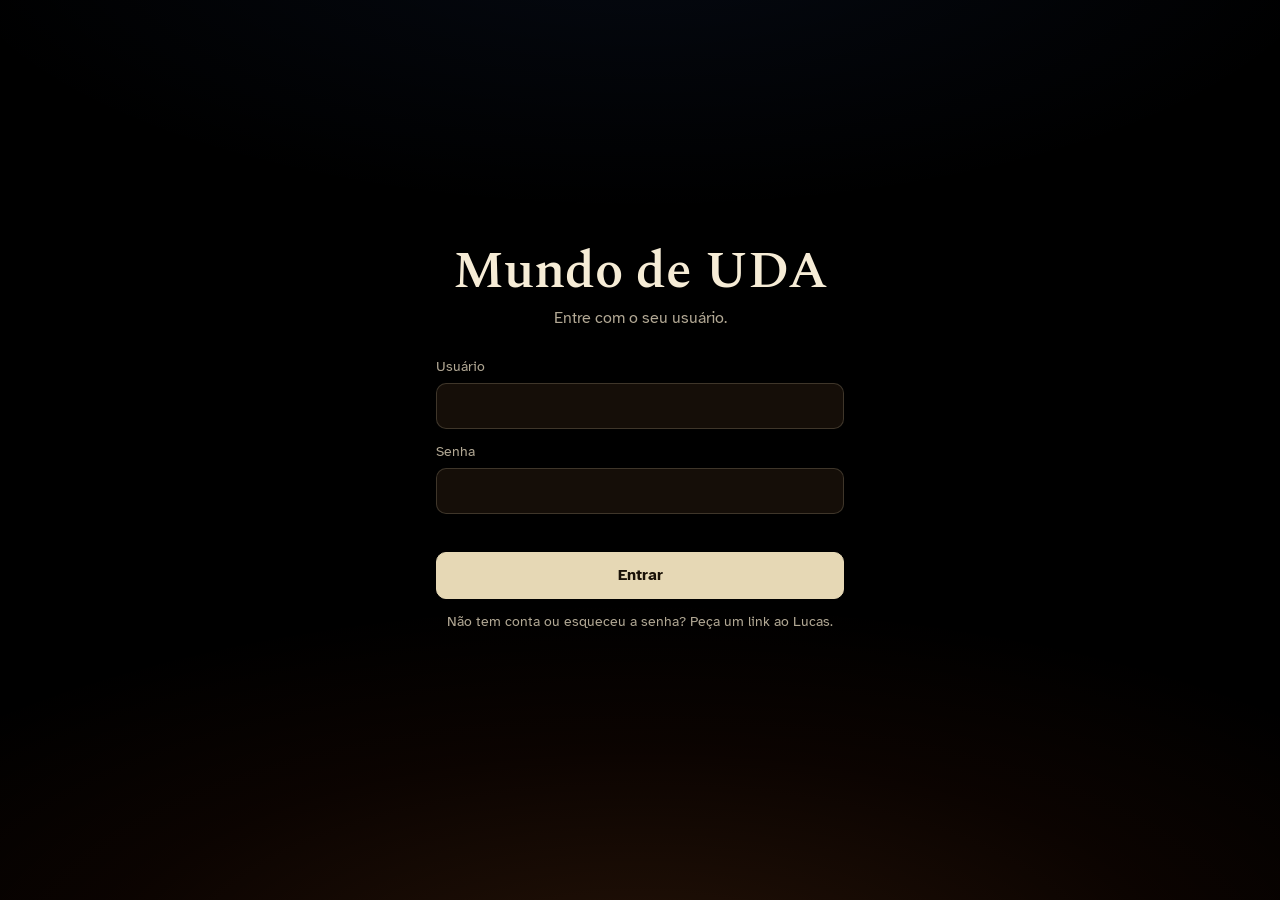
==== site/index.html @ bd9c391f "Páginas da cidade conferem a versão sozinhas (o iPhone mostrava a versão velha) Co-Authored-By: Clau" ====
<!doctype html>
<html lang="pt-BR">
<head>
<meta charset="utf-8">
<meta name="viewport" content="width=device-width,initial-scale=1,viewport-fit=cover">
<meta name="theme-color" content="#0b0b0d">
<meta name="sm-versao" content="20261113f">
<link rel="icon" href="data:,">
<meta name="apple-mobile-web-app-capable" content="yes">
<meta name="apple-mobile-web-app-title" content="Mundo de UDA">
<title>Mundo de UDA</title>
<link rel="preconnect" href="https://fonts.googleapis.com">
<link rel="stylesheet" href="https://fonts.googleapis.com/css2?family=Spectral:wght@600&family=Atkinson+Hyperlegible:wght@400;700&display=swap">
<link rel="stylesheet" href="js/base.css?v=20261113f">
<link rel="stylesheet" href="js/globo.css?v=20261113f">
<style>
/* abas do Início: barra fixa embaixo no celular; menu à esquerda a partir de 900px */
#pag-inicio{padding-bottom:calc(96px + env(safe-area-inset-bottom,0px))}
.aba-tit{font-family:var(--f-disp);font-size:30px;margin:0;color:var(--titulo)}
.abas-app{position:fixed;left:0;right:0;bottom:0;z-index:20;display:grid;grid-template-columns:repeat(4,1fr);background:rgba(8,6,4,.96);border-top:1px solid var(--line);
  padding:6px max(4px,env(safe-area-inset-right,0px)) calc(8px + env(safe-area-inset-bottom,0px)) max(4px,env(safe-area-inset-left,0px));backdrop-filter:blur(8px)}
.abas-marca{display:none}
.abas-app button{all:unset;cursor:pointer;display:grid;justify-items:center;gap:3px;padding:6px 2px;font-size:12px;color:var(--mute);border-radius:10px}
.abas-app svg{width:22px;height:22px;fill:none;stroke:currentColor;stroke-width:1.6;stroke-linecap:round;stroke-linejoin:round}
.abas-app button[aria-current=page]{color:var(--perg)}
.abas-app button:focus-visible{outline:2px solid var(--brasa)}
@media (min-width:900px){
  #pag-inicio{max-width:none;margin:0;padding-left:260px;padding-bottom:40px}
  #pag-inicio>section{max-width:640px;width:100%}
  .abas-app{top:0;right:auto;width:220px;grid-template-columns:none;align-content:start;gap:4px;border-top:0;border-right:1px solid var(--line);padding:24px 14px}
  .abas-marca{display:block;font-family:var(--f-disp);font-size:24px;color:var(--titulo);margin:0 8px 18px}
  .abas-app button{grid-template-columns:22px 1fr;justify-items:start;align-items:center;gap:12px;padding:10px 12px;font-size:15px}
  .abas-app button[aria-current=page]{background:var(--card)}
}
</style>
</head>
<body>
<main class="pag" id="pag-login" hidden style="min-height:100dvh;align-content:center;max-width:440px">
  <div class="centro" style="display:grid;gap:8px">
    <div class="marca">Mundo de UDA</div>
    <p class="mute" id="login-sub">Entre com o seu usuário.</p>
  </div>
  <form class="form" id="f-login" novalidate>
    <label class="campo"><span>Usuário</span><input id="in-email" autocomplete="username" autocapitalize="none" autocorrect="off" spellcheck="false" required></label>
    <label class="campo"><span>Senha</span><input id="in-senha" type="password" autocomplete="current-password" minlength="6" required></label>
    <p class="msg" id="login-msg" role="status"></p>
    <button class="bt" id="bt-login" type="submit">Entrar</button>
    <p class="nota centro">Não tem conta ou esqueceu a senha? Peça um link ao Lucas.</p>
  </form>
</main>

<!-- quem abre um link de convite: cria a conta, troca o e-mail por usuário ou põe senha nova -->
<main class="pag" id="pag-convite" hidden style="min-height:100dvh;align-content:center;max-width:440px">
  <div class="centro" style="display:grid;gap:8px">
    <div class="marca">Mundo de UDA</div>
    <p class="mute" id="cv-sub">Abrindo o convite…</p>
  </div>
  <form class="form" id="f-convite" novalidate hidden>
    <label class="campo" id="cv-c-nome"><span>Seu nome na mesa</span><input id="cv-nome" maxlength="40" autocomplete="nickname"></label>
    <label class="campo" id="cv-c-usuario"><span>Usuário</span><input id="cv-usuario" maxlength="24" autocomplete="username" autocapitalize="none" autocorrect="off" spellcheck="false"><small class="nota">É com ele que você entra. De 3 a 24 letras sem acento, números, ponto, traço ou sublinhado.</small></label>
    <label class="campo"><span>Senha</span><input id="cv-senha" type="password" autocomplete="new-password" minlength="6" maxlength="72"></label>
    <p class="msg" id="cv-msg" role="status"></p>
    <button class="bt" id="bt-convite" type="submit">Criar conta</button>
  </form>
  <a class="lnk centro" href="index.html" id="cv-voltar" hidden>Ir para a entrada</a>
</main>

<main class="pag" id="pag-inicio" hidden>
  <!-- barra de abas (13/11/2026, opção 2 escolhida por ele): embaixo no celular, menu à esquerda no computador -->
  <nav class="abas-app" id="abas-app" aria-label="Seções">
    <div class="abas-marca">Mundo de UDA</div>
    <button type="button" data-aba="mesas"><svg viewBox="0 0 24 24" aria-hidden="true"><rect x="3" y="7" width="18" height="10" rx="2"/><path d="M6 17v3M18 17v3"/></svg>Mesas</button>
    <button type="button" data-aba="personagens"><svg viewBox="0 0 24 24" aria-hidden="true"><circle cx="12" cy="8" r="4"/><path d="M4 21c1-4.5 4.5-6.5 8-6.5s7 2 8 6.5"/></svg>Personagens</button>
    <button type="button" data-aba="mundos"><svg viewBox="0 0 24 24" aria-hidden="true"><circle cx="12" cy="12" r="9"/><path d="M3 12h18M12 3c3 3 3 15 0 18M12 3c-3 3-3 15 0 18"/></svg>Mundos</button>
    <button type="button" data-aba="conta"><svg viewBox="0 0 24 24" aria-hidden="true"><circle cx="12" cy="12" r="3"/><path d="M12 2v3M12 19v3M2 12h3M19 12h3M5 5l2 2M17 17l2 2M5 19l2-2M17 7l2-2"/></svg>Conta</button>
  </nav>

  <section data-painel="mesas">
    <div class="topo"><h1 class="aba-tit">Mesas</h1></div>
    <div class="lista" id="l-mesas"></div>
    <div class="duas" style="margin-top:14px">
      <button class="bt" id="bt-entrar" type="button">Entrar com código</button>
      <button class="bt sec" id="bt-abrir" type="button">Abrir nova</button>
    </div>
    <form class="caixa" id="f-entrar" hidden style="margin-top:12px">
      <label class="campo"><span>Código que o mestre passou</span><input id="in-cod" autocapitalize="characters" autocomplete="off" maxlength="12" style="letter-spacing:.12em"></label>
      <label class="campo"><span>Com qual personagem</span><select id="in-ficha"></select></label>
      <p class="msg" id="entrar-msg" role="status"></p>
      <button class="bt" type="submit">Entrar</button>
    </form>
    <form class="caixa" id="f-abrir" hidden style="margin-top:12px">
      <label class="campo"><span>Nome da campanha</span><input id="in-mesa" maxlength="60" placeholder="Ex.: Masmorra de Pedra-Funda"></label>
      <p class="nota">Você será o mestre. Depois é só passar o código da mesa para os jogadores.</p>
      <p class="msg" id="abrir-msg" role="status"></p>
      <button class="bt" type="submit">Abrir mesa</button>
    </form>
  </section>

  <section data-painel="personagens" hidden>
    <div class="topo"><h1 class="aba-tit">Personagens</h1></div>
    <div class="lista" id="l-fichas"></div>
    <a class="bt" href="criador.html" style="margin-top:14px">Criar personagem</a>
  </section>

  <section data-painel="mundos" hidden>
    <div class="topo"><h1 class="aba-tit">Mundos</h1></div>
    <button class="globo-mini" id="bt-globo" type="button" aria-label="Abrir o mundo em 3D"><canvas id="globo-mini" aria-hidden="true"></canvas><span class="globo-legenda" id="globo-legenda">Toque para explorar o mundo</span></button>
    <div class="lista" id="l-mundos"></div>
    <div class="duas" style="margin-top:14px">
      <a class="bt" href="mundos.html">Criar mundo</a>
      <a class="bt sec" href="cidade-beta.html" id="lk-cidade">Desenhar cidade <small style="font-weight:400;opacity:.75">beta</small></a>
    </div>
  </section>

  <section data-painel="conta" hidden>
    <div class="topo"><h1 class="aba-tit">Conta</h1></div>
    <p class="mute" id="ola"></p>
    <button class="bt sec" id="bt-sair" type="button">Sair</button>
    <p class="nota centro"><button class="lnk" id="bt-atualizar" type="button">Atualizar o app</button><br><span id="versao-txt"></span></p>
  </section>

  <section id="s-chamar" data-painel="conta" hidden>
    <h2>Chamar amigos</h2>
    <p class="nota">Gere um link e mande para um amigo. Ele abre, escolhe um usuário e uma senha, e a conta fica pronta. Cada link vale para uma pessoa, por 7 dias.</p>
    <button class="bt" id="bt-chamar" type="button" style="margin-top:14px">Chamar amigo</button>
    <div id="chamar-res" hidden style="display:grid;gap:8px;margin-top:10px">
      <input id="chamar-link" readonly aria-label="Link do convite">
      <button class="bt sec" id="bt-copiar-link" type="button">Copiar link</button>
    </div>
    <p class="msg" id="chamar-msg" role="status" style="margin-top:8px"></p>
  </section>
</main>

<!-- o mundo em tela cheia (abre pelo globo do Início) -->
<div class="gt" id="globo-tela" hidden role="dialog" aria-modal="true" aria-label="Mundo em 3D">
  <canvas class="gt-gl" role="img" aria-label="Mundo em 3D. Arraste para girar e toque numa terra."></canvas>
  <div class="gt-sobre"></div>
  <header class="gt-barra">
    <b class="gt-nome">Mundo de UDA</b>
    <div class="gt-lado">
      <div class="gt-grupo gt-versoes" role="group" aria-label="Luz do planeta">
        <button type="button" data-v="dia" aria-pressed="false">Dia</button>
        <button type="button" data-v="noite" aria-pressed="false">Noite</button>
        <button type="button" data-v="meio" aria-pressed="true">Anoitecer</button>
      </div>
      <div class="gt-grupo">
        <button type="button" class="gt-nuvens" aria-pressed="true">Nuvens</button>
        <button type="button" class="gt-fechar">Fechar</button>
      </div>
    </div>
  </header>
  <div class="gt-zoom"><button type="button" class="gt-mais" aria-label="Aproximar">+</button><button type="button" class="gt-menos" aria-label="Afastar">−</button></div>
  <p class="gt-vazio" hidden>Ainda não há um mundo desenhado. Crie o seu em <a href="mundos.html">Meus mundos</a>: as terras aparecem aqui.</p>
  <aside class="gt-cartao" data-aberto="nao" aria-live="polite">
    <div><p class="gt-olho">Terra</p><h2 class="gt-titulo">—</h2><p class="gt-coord"></p></div>
    <ul class="gt-compo"></ul>
    <div class="gt-botoes"><button type="button" class="gt-perto">Chegar perto</button><button type="button" class="gt-volta">Ver o mundo</button></div>
  </aside>
  <p class="gt-dica"></p>
  <p class="gt-aviso">Erguendo montanhas…</p>
  <small class="gt-versao" aria-hidden="true"></small>   <!-- mesma marca do ?v= dos arquivos: mostra se o aparelho pegou a versão nova -->
</div>

<script src="js/supabase.js"></script>
<script src="js/comum.js?v=20261113f"></script>
<script src="js/brasa.js?v=20261113f"></script>
<script src="js/three.min.js?v=r128"></script>
<script src="js/globo.js?v=20261113f"></script>   <!-- ?v= muda a cada versão: o Safari não mistura arquivo novo com velho -->
<script>
let EU = null, FICHAS = [], CONVITE = null;
/* sem e-mail: o usuário vira um endereço interno que não existe. Quem ainda entra com e-mail (o Lucas) digita o e-mail mesmo. */
const DOMINIO = "@sala-de-mesa.invalid";   // endereço interno (não aparece para ninguém)
const ADMIN = "bc2f6a40-d4ee-4c61-95d0-384200b4c0f6";   // quem cuida do site: só ele chama amigos pelo Início (o banco confere de novo)
const emailDe = u => { u = String(u || "").trim(); return u.includes("@") ? u : u.toLowerCase() + DOMINIO };
const $ = s => document.querySelector(s);

function traduzErro(e) {
  const m = String(e && e.message || e || "");
  if (/Invalid login credentials/i.test(m)) return "Usuário ou senha errados.";
  if (/convite_invalido/.test(m)) return "Este link não vale mais: já foi usado ou passou do prazo. Peça um novo a quem mandou.";
  if (/usuario_em_uso/.test(m)) return "Esse usuário já existe. Escolha outro.";
  if (/usuario_invalido/.test(m)) return "Use de 3 a 24 caracteres: letras sem acento, números, ponto, traço ou sublinhado.";
  if (/senha_curta/.test(m)) return "A senha precisa ter de 6 a 72 caracteres.";
  if (/falta_nome/.test(m)) return "Escreva o seu nome na mesa.";
  if (/Email not confirmed/i.test(m)) return "Falta confirmar o e-mail: abra a mensagem de confirmação que chegou na sua caixa de entrada.";
  if (/already registered|already exists/i.test(m)) return "Já existe uma conta com esse e-mail. Toque em \"Já tenho conta\" e entre.";
  if (/Password should be at least/i.test(m)) return "A senha precisa ter pelo menos 6 caracteres.";
  if (/rate limit|too many/i.test(m)) return "Muitas tentativas seguidas. Espere alguns minutos e tente de novo.";
  if (/valid email|invalid.*email/i.test(m)) return "Esse e-mail não parece válido.";
  if (/Failed to fetch|NetworkError|network/i.test(m)) return "Sem conexão com a internet.";
  return m || "Algo deu errado. Tente de novo.";
}

function telaLogin() {
  $("#pag-inicio").hidden = true; $("#pag-convite").hidden = true; $("#pag-login").hidden = false; SMBrasa.cena("brasas");
}

$("#f-login").onsubmit = async e => {
  e.preventDefault();
  const msg = $("#login-msg"), bt = $("#bt-login");
  const usuario = $("#in-email").value.trim(), senha = $("#in-senha").value;
  msg.className = "msg erro";
  if (!usuario || !senha) { msg.textContent = "Preencha o usuário e a senha."; return }
  bt.disabled = true; msg.className = "msg"; msg.textContent = "Entrando…";
  try {
    const { error } = await sb.auth.signInWithPassword({ email: emailDe(usuario), password: senha });
    if (error) throw error;
    msg.textContent = "";
    await depoisDoLogin();
  } catch (x) { msg.className = "msg erro"; msg.textContent = traduzErro(x) }
  finally { bt.disabled = false }
};

/* ---------- link de convite ---------- */
async function telaConvite(tok) {
  $("#pag-login").hidden = true; $("#pag-inicio").hidden = true; $("#pag-convite").hidden = false; SMBrasa.cena("brasas");
  const sub = $("#cv-sub");
  const { data, error } = await sb.rpc("ver_convite", { p_token: tok });
  if (error || !data) { sub.textContent = "Este link não vale mais: já foi usado ou passou do prazo. Peça um novo a quem mandou."; $("#cv-voltar").hidden = false; return }
  CONVITE = { tok, ...data };
  $("#cv-c-nome").hidden = data.uso !== "novo"; $("#cv-c-usuario").hidden = data.uso === "senha";
  if (data.uso === "novo") { sub.textContent = (data.quem || "O mestre") + " chamou você " + (data.mesa ? "para a mesa " + data.mesa : "para o Mundo de UDA") + ". Escolha um usuário e uma senha para criar a sua conta."; $("#bt-convite").textContent = "Criar conta" }
  else if (data.uso === "migrar") { sub.textContent = "Olá, " + (data.nome || "") + ". O Mundo de UDA não usa mais e-mail. Escolha um usuário e uma senha: seus personagens continuam com você."; $("#bt-convite").textContent = "Salvar e entrar" }
  else { sub.textContent = "Crie uma senha nova para " + (data.usuario || data.nome || "a sua conta") + "."; $("#bt-convite").textContent = "Salvar a senha e entrar" }
  $("#f-convite").hidden = false;
  setTimeout(() => { const i = data.uso === "novo" ? $("#cv-nome") : data.uso === "migrar" ? $("#cv-usuario") : $("#cv-senha"); i.focus() }, 0);
}
$("#f-convite").onsubmit = async e => {
  e.preventDefault();
  const msg = $("#cv-msg"), bt = $("#bt-convite"), senha = $("#cv-senha").value;
  bt.disabled = true; msg.className = "msg"; msg.textContent = "Salvando…";
  try {
    const { data, error } = await sb.rpc("usar_convite", { p_token: CONVITE.tok, p_usuario: $("#cv-usuario").value, p_senha: senha, p_nome: $("#cv-nome").value });
    if (error) throw error;
    await sb.auth.signOut();
    const r = await sb.auth.signInWithPassword({ email: data.email, password: senha });
    if (r.error) throw r.error;
    location.replace("index.html" + (data.mesa ? "?mesa=" + encodeURIComponent(data.mesa) : ""));
  } catch (x) { msg.className = "msg erro"; msg.textContent = traduzErro(x); bt.disabled = false }
};

/* chamar amigo: link de uso único para criar a conta */
$("#bt-chamar").onclick = async e => {
  const b = e.currentTarget, m = $("#chamar-msg"); b.disabled = true; m.className = "msg"; m.textContent = "";
  const { data, error } = await sb.rpc("criar_convite", {}); b.disabled = false;
  if (error) { m.className = "msg erro"; m.textContent = "Não consegui gerar o link. Confira a internet e tente de novo."; return }
  $("#chamar-link").value = new URL("index.html?convite=" + data, location.href).href; $("#chamar-res").hidden = false; b.textContent = "Chamar outro amigo";
  m.textContent = "Mande este link para um amigo. Ele vale para uma pessoa só. Para chamar mais gente, gere um link para cada um.";
  $("#chamar-link").select();
};
$("#bt-copiar-link").onclick = async e => {
  const b = e.currentTarget;
  try { await navigator.clipboard.writeText($("#chamar-link").value); b.textContent = "Copiado" } catch (x) { b.textContent = "Selecione o link e copie" }
  setTimeout(() => b.textContent = "Copiar link", 2500);
};
$("#bt-sair").onclick = async () => { await sb.auth.signOut(); EU = null; telaLogin() };

async function depoisDoLogin() {
  const volta = smParam("volta");
  if (volta && /^[a-z]+\.html(\?[\w=&.%-]*)?$/.test(volta)) { location.replace(volta); return }
  await telaInicio();
}

async function telaInicio() {
  const s = await smSessao(); if (!s) { telaLogin(); return }
  EU = s.user;
  $("#pag-login").hidden = true; $("#pag-convite").hidden = true; $("#pag-inicio").hidden = false; SMBrasa.cena("brasas");
  abrirAba(abaInicial());
  const [jog, mesas, fichas, mundos] = await Promise.all([
    sb.from("jogadores").select("nome").eq("id", EU.id).maybeSingle(),
    sb.from("mesas").select("id,nome,mestre_id,mundo_id").order("criado_em", { ascending: false }),
    sb.from("fichas").select("id,nome,mesa_id,pid:dados->>id,pagina:dados->>pagina").eq("dono_id", EU.id).order("criado_em", { ascending: false }),
    sb.from("mesa_conteudo").select("id,nome").eq("tipo", "mundo").eq("dono_id", EU.id).order("criado_em", { ascending: false })
  ]);
  const lw = $("#l-mundos"); lw.textContent = "";
  if (mundos.error) lw.append(smEl("p", { class: "msg erro" }, traduzErro(mundos.error)));
  else if (!mundos.data.length) lw.append(smEl("p", { class: "vazio" }, "Você ainda não criou nenhum mundo. Mundo é o mapa da campanha: o mestre desenha e liga às mesas dele."));
  else mundos.data.forEach(w => {
    const usa = (mesas.data || []).filter(m => m.mundo_id === w.id).map(m => m.nome);
    lw.append(smEl("a", { class: "item", href: "mundos.html?w=" + w.id }, smEl("b", {}, w.nome || "Sem nome"), smEl("small", {}, usa.length ? "Usado em: " + usa.join(", ") : "Ainda não está em nenhuma mesa"), smEl("span", { class: "seta", "aria-hidden": "true" }, "›")));
  });
  $("#ola").textContent = "Olá, " + ((jog.data && jog.data.nome) || EU.email) + ".";
  FICHAS = fichas.data || [];
  const nomeMesa = {}; (mesas.data || []).forEach(m => nomeMesa[m.id] = m.nome);

  const lm = $("#l-mesas"); lm.textContent = "";
  if (mesas.error) lm.append(smEl("p", { class: "msg erro" }, traduzErro(mesas.error)));
  else if (!mesas.data.length) lm.append(smEl("p", { class: "vazio" }, "Você ainda não está em nenhuma mesa. Entre com o código que o mestre passou, ou abra a sua."));
  else mesas.data.forEach(m => {
    const minhas = FICHAS.filter(f => f.mesa_id === m.id).map(f => f.nome);
    const papel = m.mestre_id === EU.id ? "Você é o mestre" : "Jogando com " + (minhas.join(", ") || "seu personagem");
    lm.append(smEl("a", { class: "item", href: "mesa.html?m=" + m.id }, smEl("b", {}, m.nome), smEl("small", {}, papel), smEl("span", { class: "seta", "aria-hidden": "true" }, "›")));
  });

  const lf = $("#l-fichas"); lf.textContent = "";
  if (!FICHAS.length) lf.append(smEl("p", { class: "vazio" }, "Nenhum personagem ainda. Crie o primeiro no criador."));
  else FICHAS.forEach(f => lf.append(smEl("a", { class: "item", href: f.pagina ? f.pagina + "?f=" + f.id : "criador.html?f=" + encodeURIComponent(f.pid || "") },
    smEl("b", {}, f.nome || "Sem nome"), smEl("small", {}, f.mesa_id ? "Na mesa " + (nomeMesa[f.mesa_id] || "") : "Sem mesa"), smEl("span", { class: "seta", "aria-hidden": "true" }, "›"))));

  montarGlobo(mesas.data || []);

  const sel = $("#in-ficha"); sel.textContent = "";
  FICHAS.forEach(f => sel.append(smEl("option", { value: f.id }, (f.nome || "Sem nome") + (f.mesa_id ? " (já está em " + (nomeMesa[f.mesa_id] || "outra mesa") + ")" : ""))));
  /* chegou pelo convite com o código da mesa: já abre "Entrar numa mesa" preenchido */
  const cod = smParam("mesa");
  if (cod) {
    abrirAba("mesas"); $("#f-entrar").hidden = false; $("#in-cod").value = cod;
    const m = $("#entrar-msg"); m.className = "msg"; m.textContent = FICHAS.length ? "Escolha o personagem e toque em Entrar." : "Sua conta está pronta. Para entrar na mesa, crie primeiro um personagem em Criar ou editar personagens e volte aqui: o código da mesa é " + cod + ".";
  }
}

/* abas do Início: ?aba=mundos abre direto (as outras páginas usam para voltar ao lugar certo); a última aba fica lembrada */
const ABAS = ["mesas", "personagens", "mundos", "conta"];
function abaInicial() { const p = smParam("aba"); if (ABAS.includes(p)) return p; try { const s = sessionStorage.getItem("sm-aba"); if (ABAS.includes(s)) return s } catch (e) { } return "mesas" }
function abrirAba(n) {
  document.querySelectorAll("[data-painel]").forEach(s => s.hidden = s.dataset.painel !== n || (s.id === "s-chamar" && (!EU || EU.id !== ADMIN)));
  document.querySelectorAll("#abas-app [data-aba]").forEach(b => b.setAttribute("aria-current", b.dataset.aba === n ? "page" : "false"));
  try { sessionStorage.setItem("sm-aba", n) } catch (e) { }
  if (n === "mundos") requestAnimationFrame(() => dispatchEvent(new Event("resize")));   // o globo foi medido com a aba escondida: medir de novo
  scrollTo(0, 0);
}
document.querySelectorAll("#abas-app [data-aba]").forEach(b => b.onclick = () => abrirAba(b.dataset.aba));

$("#bt-atualizar").onclick = smAtualizarApp;
$("#lk-cidade").href = "cidade-beta.html?v=" + SM_VERSAO;   // a página da cidade abre sempre na versão do Início (o iPhone guardava a velha)
{ const v = SM_VERSAO.replace(/^\d{4}(\d\d)(\d\d)(\w*)$/, "versão $2/$1 $3"); $("#versao-txt").textContent = v; $("#globo-tela .gt-versao").textContent = v }

/* o mundo do Início: o pequeno gira no topo; o toque abre a tela cheia (o botão Voltar do celular fecha) */
let GLOBO = null, GLOBO_INFO = null, GLOBO_ABERTO = null, GLOBO_VOLTA = null;
async function montarGlobo(mesas) {
  if (GLOBO) return;
  if (!window.THREE || typeof SMGlobo === "undefined") { $("#bt-globo").hidden = true; return }   // sem 3D neste aparelho: o resto do Início segue igual
  GLOBO_INFO = await SMGlobo.carregarDoInicio(EU, mesas);
  $("#globo-legenda").textContent = "Mundo de UDA · toque para explorar";
  try { GLOBO = SMGlobo.mini($("#globo-mini"), GLOBO_INFO) } catch (e) { console.error(e); $("#bt-globo").hidden = true }
  /* quem volta da cidade (cidade.html) cai de novo no mundo aberto, em cima do lugar de onde saiu */
  try { const v = sessionStorage.getItem("sm-volta-cidade"); if (v) { sessionStorage.removeItem("sm-volta-cidade"); if (GLOBO) { GLOBO_VOLTA = v; $("#bt-globo").onclick() } } } catch (e) { console.error(e) }
}
function fecharGlobo() {
  if (!GLOBO_ABERTO) return;
  const g = GLOBO_ABERTO; GLOBO_ABERTO = null;
  $("#globo-tela").hidden = true; document.documentElement.style.overflow = "";   // primeiro esconde: aconteça o que for depois, o Início volta
  try { (g.parar || g.fechar || (() => { })).call(g) } catch (e) { console.error(e) }
  try { if (GLOBO) GLOBO.seguir() } catch (e) { console.error(e) }
  if (!matchMedia("(pointer: coarse)").matches) $("#bt-globo").focus();
}
function pedirFecharGlobo() { if (!GLOBO_ABERTO) return; const tirar = history.state && history.state.globo; fecharGlobo(); if (tirar) history.back() }   // os dois ouvintes do Fechar chamam isto: só o primeiro volta no histórico (antes voltava 2x e saía do site)
$("#globo-tela .gt-fechar").addEventListener("click", pedirFecharGlobo);   // o Início também ouve o Fechar (não depende só do globo)
$("#bt-globo").onclick = () => {
  if (!GLOBO || GLOBO_ABERTO) return;
  GLOBO.pausar(); $("#globo-tela").hidden = false; document.documentElement.style.overflow = "hidden";
  history.pushState({ globo: 1 }, "", "#mundo");
  /* Fechar esconde na hora; depois tira o "#mundo" do histórico (o popstate que vem não faz mais nada) */
  GLOBO_ABERTO = SMGlobo.abrir($("#globo-tela"), GLOBO.P, "Mundo de UDA", pedirFecharGlobo, GLOBO_VOLTA); GLOBO_VOLTA = null;
  setTimeout(() => $("#globo-tela .gt-fechar").focus(), 0);
};
addEventListener("popstate", fecharGlobo);   // o Voltar do celular fecha o mundo
if (location.hash === "#mundo") history.replaceState(null, "", location.pathname + location.search);

$("#bt-entrar").onclick = () => { $("#f-abrir").hidden = true; $("#f-entrar").hidden = !$("#f-entrar").hidden;
  $("#entrar-msg").className = "msg"; $("#entrar-msg").textContent = FICHAS.length ? "" : "Antes de entrar, crie um personagem em \"Criar ou editar personagens\".";
  if (!$("#f-entrar").hidden) $("#in-cod").focus() };
$("#bt-abrir").onclick = () => { $("#f-entrar").hidden = true; $("#f-abrir").hidden = !$("#f-abrir").hidden; if (!$("#f-abrir").hidden) $("#in-mesa").focus() };

$("#f-entrar").onsubmit = async e => {
  e.preventDefault();
  const msg = $("#entrar-msg"); msg.className = "msg erro";
  const cod = $("#in-cod").value.trim(), ficha = $("#in-ficha").value;
  if (!FICHAS.length) { msg.textContent = "Crie um personagem primeiro."; return }
  if (!cod) { msg.textContent = "Escreva o código da mesa."; return }
  const { data, error } = await sb.rpc("entrar_na_mesa", { p_codigo: cod, p_ficha: ficha });
  if (error) { msg.textContent = /não encontrado/.test(error.message) ? "Não achei mesa com esse código. Confira com o mestre." : traduzErro(error); return }
  location.href = "mesa.html?m=" + data;
};

$("#f-abrir").onsubmit = async e => {
  e.preventDefault();
  const msg = $("#abrir-msg"); msg.className = "msg erro";
  const nome = $("#in-mesa").value.trim();
  if (!nome) { msg.textContent = "Dê um nome para a mesa."; return }
  const { data, error } = await sb.from("mesas").insert({ nome }).select("id").single();
  if (error) { msg.textContent = traduzErro(error); return }
  location.href = "mesa.html?m=" + data.id;
};

(async () => { const tok = smParam("convite"); if (tok) return telaConvite(tok); const s = await smSessao(); if (s) await depoisDoLogin(); else telaLogin() })();
</script>
</body>
</html>
---- site/js/base.css ----
/* Sala de Mesa: visual Brasa viva (aprovado em 04/11/2026). Preto puro, pergaminho e brasa. Um só visual, não muda com o tema do aparelho.
   Desde 06/11/2026: Entrar e Mesa com um sombreado parado (js/brasa.js, sem fagulhas); Início com o mundo em 3D no topo (js/globo.js). */
:root{
  --bg:#000; --ink:#f1ebe0; --mute:#b2a894; --line:rgba(230,216,181,.14); --card:#140d07; --campo:#150e08; --borda:rgba(230,216,181,.2);
  --erro:#ff9a6a; --ok:#b9d3a6; --perg:#e6d8b5; --brasa:#ffb070; --titulo:#f6ecd6;
  --f-disp:"Spectral",Georgia,serif; --f-ui:"Atkinson Hyperlegible",system-ui,-apple-system,sans-serif;
  color-scheme:dark;
}
*{box-sizing:border-box}
html,body{margin:0;background:var(--bg);color:var(--ink)}
body{font:16px/1.5 var(--f-ui);-webkit-text-size-adjust:100%}
[hidden]{display:none!important}
/* fundo animado (js/brasa.js): atrás de tudo, sem pegar toque */
.sm-fundo,.sm-veu{position:fixed;inset:0;width:100%;height:100%;pointer-events:none;z-index:0}
.pag{position:relative;z-index:1;max-width:560px;margin:0 auto;padding:max(18px,env(safe-area-inset-top,0px)) max(16px,env(safe-area-inset-right,0px)) max(40px,env(safe-area-inset-bottom,0px)) max(16px,env(safe-area-inset-left,0px));display:grid;gap:26px}
h1{font:600 44px/1.05 var(--f-disp);margin:0;text-wrap:balance;color:var(--titulo)}
h2{font:600 22px/1.2 var(--f-disp);margin:0 0 10px;text-wrap:balance;color:var(--perg)}
@media (max-width:480px){h1{font-size:38px}}
p{margin:0}
a{color:inherit}
.mute{color:var(--mute)}
.nota{color:var(--mute);font-size:14px}
.topo{display:flex;justify-content:space-between;align-items:baseline;gap:12px}
.lnk{background:none;border:0;color:var(--mute);font:inherit;font-size:15px;padding:6px 0;cursor:pointer;text-decoration:none}
.bt{display:block;width:100%;border-radius:10px;padding:13px 0;text-align:center;font:700 16px/1.2 var(--f-ui);background:var(--perg);color:#1a1208;border:1px solid var(--perg);cursor:pointer;text-decoration:none}
.bt.sec{background:transparent;color:var(--ink);border-color:var(--borda)}
.bt:disabled{opacity:.45;cursor:default}
.bt.conf,.mini-bt.conf{background:#5a2a22;border-color:#5a2a22;color:var(--ink)}
.duas{display:grid;grid-template-columns:1fr 1fr;gap:10px}
.campo{display:grid;gap:6px}
.campo span{font-size:14px;color:var(--mute)}
input,select{width:100%;font:16px var(--f-ui);color:var(--ink);background:var(--campo);border:1px solid var(--borda);border-radius:10px;padding:12px 13px}
input:focus-visible,select:focus-visible,button:focus-visible,a:focus-visible{outline:2px solid var(--perg);outline-offset:2px}
.form{display:grid;gap:12px}
.caixa{background:rgba(30,16,6,.55);border:1px solid rgba(255,160,90,.28);border-radius:12px;padding:16px;display:grid;gap:12px}
.msg{font-size:14px;min-height:1em}
.msg.erro{color:var(--erro)}.msg.ok{color:var(--ok)}
.lista{display:grid}
.item{display:grid;grid-template-columns:1fr auto;gap:2px 12px;align-items:center;padding:14px 2px;border-bottom:1px solid var(--line);background:none;border-left:0;border-right:0;border-top:0;color:inherit;font:inherit;text-align:left;width:100%;cursor:pointer;text-decoration:none}
.item b{font-weight:700}
.item small{grid-column:1;color:var(--mute);font-size:14px}
.item .seta{grid-row:1/3;grid-column:2;color:var(--mute);font-size:20px}
.vazio{color:var(--mute);padding:6px 0 2px}
.tag{font-size:12px;font-weight:700;border:1px solid var(--borda);border-radius:10px;padding:2px 8px;color:var(--mute)}
.mini-bt{background:transparent;color:var(--ink);border:1px solid var(--borda);border-radius:9px;padding:6px 10px;font:700 13px var(--f-ui);cursor:pointer;text-decoration:none;white-space:nowrap}
.marca{font:600 52px/1 var(--f-disp);color:var(--titulo)}
.codigo{font:600 38px/1 var(--f-disp);letter-spacing:.14em;color:var(--brasa)}
@media (max-width:480px){.marca{font-size:44px}}
/* cena "centro" (Entrar e Mesa): coluna no meio da tela */
.centro{text-align:center}
@media (prefers-reduced-motion:reduce){*{transition:none!important;animation:none!important}}
---- site/js/globo.css ----
/* Mundo de UDA: o globo do Início (js/globo.js). O pequeno fica no topo da página e rola junto com ela; o toque abre a tela cheia.
   Desde 11/11/2026 os controles usam as cores do site (preto e pergaminho), não mais azul. */
.globo-mini{position:relative;display:block;width:100%;height:clamp(240px,64vw,330px);margin:-6px 0 -10px;padding:0;border:0;background:none;cursor:pointer;border-radius:18px;-webkit-tap-highlight-color:transparent}
.globo-mini canvas{position:absolute;inset:0;width:100%;height:100%;display:block;pointer-events:none}
.globo-mini .globo-legenda{position:absolute;left:50%;bottom:6px;transform:translateX(-50%);white-space:nowrap;font-size:13px;color:var(--mute);background:rgba(0,0,0,.6);border:1px solid var(--borda);border-radius:10px;padding:6px 13px}
.globo-mini:hover .globo-legenda,.globo-mini:focus-visible .globo-legenda{color:var(--ink)}
.globo-mini:focus-visible{outline:2px solid var(--perg);outline-offset:2px}

.gt{position:fixed;inset:0;z-index:50;background:#000;color:var(--ink);overflow:hidden}
.gt-gl{position:absolute;inset:0;width:100%;height:100%;display:block;touch-action:none;cursor:grab}
.gt-gl.arrasta{cursor:grabbing}
.gt-gl.mao{cursor:pointer}
.gt-sobre{position:absolute;inset:0;pointer-events:none;overflow:hidden}
.gt-barra{position:absolute;z-index:4;top:calc(12px + env(safe-area-inset-top,0px));left:max(14px,env(safe-area-inset-left,0px));right:max(14px,env(safe-area-inset-right,0px));display:flex;flex-wrap:wrap;align-items:center;justify-content:space-between;gap:8px 10px}
.gt-nome{font:600 19px/1.1 var(--f-disp);color:var(--perg);text-shadow:0 0 6px #000}
.gt-lado{display:flex;flex-wrap:wrap;gap:8px;justify-content:flex-end;margin-left:auto}
.gt-grupo{display:flex;border-radius:10px;overflow:hidden;background:rgba(6,6,8,.66);border:1px solid var(--borda);-webkit-backdrop-filter:blur(10px);backdrop-filter:blur(10px)}
.gt-grupo button{border:0;background:transparent;color:var(--mute);font:700 13.5px/1 var(--f-ui);padding:11px 12px;cursor:pointer;white-space:nowrap}
.gt-grupo button[aria-pressed="true"]{background:var(--perg);color:#1a1208}
.gt-grupo .gt-fechar{color:var(--ink)}
.gt-grupo button:focus-visible{outline:2px solid var(--perg);outline-offset:-2px}
.gt-zoom{position:absolute;z-index:3;right:max(14px,env(safe-area-inset-right,0px));top:50%;transform:translateY(-50%);display:grid;gap:8px}
.gt-zoom button{width:42px;height:42px;border-radius:10px;border:1px solid var(--borda);background:rgba(6,6,8,.66);color:var(--ink);font:700 20px/1 var(--f-ui);cursor:pointer;-webkit-backdrop-filter:blur(10px);backdrop-filter:blur(10px)}
.gt-zoom button:focus-visible{outline:2px solid var(--perg);outline-offset:2px}
@media (pointer:coarse){.gt-zoom{display:none}}
.gt-rot{position:absolute;left:0;top:0;pointer-events:auto;display:flex;align-items:center;gap:6px;background:none;border:0;padding:6px 8px;margin:0;cursor:pointer;white-space:nowrap;will-change:transform,opacity;opacity:0}
.gt-rot i{width:5px;height:5px;border-radius:50%;flex:none;background:var(--perg);box-shadow:0 0 0 2px rgba(0,0,0,.45)}
.gt-rot span{font:700 11px/1.2 var(--f-ui);letter-spacing:.15em;text-transform:uppercase;color:var(--perg);text-shadow:0 0 5px #000,0 0 2px #000,0 1px 8px #000}
.gt-lugar i{width:4px;height:4px}
.gt-lugar span{font-weight:400;font-size:12px;text-transform:none;letter-spacing:0;color:var(--ink)}
.gt-cidade i{width:7px;height:7px}
.gt-cidade span{font-weight:700;color:var(--perg)}
.gt-rot.sel span{color:#fff}
.gt-rot:focus-visible{outline:2px solid var(--perg);outline-offset:1px;border-radius:6px}
.gt-cartao{position:absolute;z-index:3;left:max(14px,env(safe-area-inset-left,0px));bottom:calc(14px + env(safe-area-inset-bottom,0px));width:min(320px,calc(100% - 28px));box-sizing:border-box;padding:16px;border-radius:14px;background:rgba(6,6,8,.72);border:1px solid var(--borda);-webkit-backdrop-filter:blur(12px);backdrop-filter:blur(12px);display:grid;gap:12px;transition:opacity .3s ease,transform .4s cubic-bezier(.2,.8,.2,1)}
.gt-cartao[data-aberto="nao"]{opacity:0;transform:translateY(10px);pointer-events:none}
.gt-cartao p{margin:0}
.gt-olho{font:700 11px/1.2 var(--f-ui);letter-spacing:.15em;text-transform:uppercase;color:var(--mute)}
.gt-titulo{margin:4px 0 0;font:600 24px/1.1 var(--f-disp);color:var(--perg)}
.gt-coord{margin-top:4px!important;font-size:13px;color:var(--mute);font-variant-numeric:tabular-nums}
.gt-compo{display:grid;gap:6px;margin:0;padding:0;list-style:none}
.gt-compo li{display:grid;grid-template-columns:76px 1fr 38px;align-items:center;gap:10px;font-size:13.5px}
.gt-barra-t{height:5px;border-radius:3px;background:var(--line);overflow:hidden}
.gt-barra-t i{display:block;height:100%;border-radius:3px}
.gt-pc{font-size:12.5px;color:var(--mute);text-align:right;font-variant-numeric:tabular-nums}
.gt-botoes{display:grid;grid-template-columns:1fr 1fr;gap:8px}
.gt-botoes button{border-radius:10px;padding:11px 8px;font:700 14px/1 var(--f-ui);background:transparent;color:var(--ink);border:1px solid var(--borda);cursor:pointer}
.gt-botoes .gt-perto{background:var(--perg);color:#1a1208;border-color:var(--perg)}
.gt-botoes button:focus-visible{outline:2px solid var(--perg);outline-offset:2px}
.gt-dica{position:absolute;left:50%;bottom:calc(18px + env(safe-area-inset-bottom,0px));transform:translateX(-50%);max-width:calc(100% - 28px);box-sizing:border-box;margin:0;text-align:center;font-size:12.5px;color:var(--mute);background:rgba(6,6,8,.66);border:1px solid var(--line);border-radius:12px;padding:7px 14px;pointer-events:none;transition:opacity .6s ease}
.gt-dica.some{opacity:0}
.gt-aviso{position:absolute;inset:0;display:grid;place-items:center;text-align:center;margin:0;padding:24px;color:var(--mute);font-size:14px;pointer-events:none;transition:opacity .5s}
.gt-aviso.some{opacity:0}
.gt-vazio{position:absolute;z-index:3;left:50%;bottom:calc(84px + env(safe-area-inset-bottom,0px));transform:translateX(-50%);width:min(360px,calc(100% - 28px));box-sizing:border-box;margin:0;padding:12px 16px;border-radius:12px;background:rgba(6,6,8,.72);border:1px solid var(--borda);font-size:14px;color:var(--ink);text-align:center}
.gt-vazio a{color:var(--perg)}
@media (prefers-reduced-motion:reduce){.gt-cartao,.gt-dica,.gt-aviso{transition:none}}
.gt-versao{position:absolute;right:max(10px,env(safe-area-inset-right,0px));bottom:calc(4px + env(safe-area-inset-bottom,0px));font-size:10px;color:rgba(178,168,148,.45);pointer-events:none}
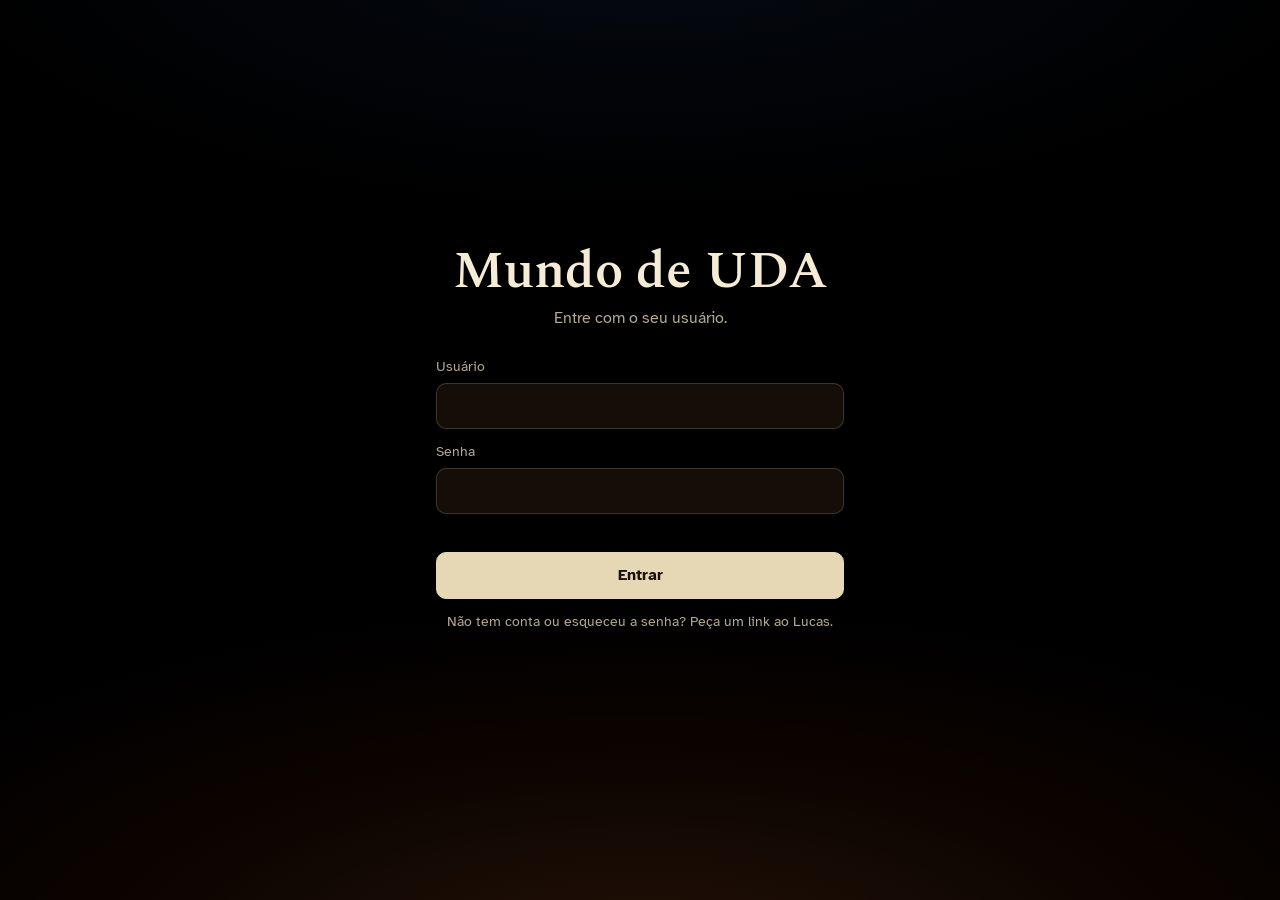
==== commit 54e2de0a: "Cidade beta: pincel Chão (grama, terra, pedra) por cima da água; muralha é construída sobre lago Co-" ====
--- a/site/index.html
+++ b/site/index.html
@@ -4,15 +4,15 @@
 <meta charset="utf-8">
 <meta name="viewport" content="width=device-width,initial-scale=1,viewport-fit=cover">
 <meta name="theme-color" content="#0b0b0d">
-<meta name="sm-versao" content="20261113f">
+<meta name="sm-versao" content="20261113i">
 <link rel="icon" href="data:,">
 <meta name="apple-mobile-web-app-capable" content="yes">
 <meta name="apple-mobile-web-app-title" content="Mundo de UDA">
 <title>Mundo de UDA</title>
 <link rel="preconnect" href="https://fonts.googleapis.com">
 <link rel="stylesheet" href="https://fonts.googleapis.com/css2?family=Spectral:wght@600&family=Atkinson+Hyperlegible:wght@400;700&display=swap">
-<link rel="stylesheet" href="js/base.css?v=20261113f">
-<link rel="stylesheet" href="js/globo.css?v=20261113f">
+<link rel="stylesheet" href="js/base.css?v=20261113i">
+<link rel="stylesheet" href="js/globo.css?v=20261113i">
 <style>
 /* abas do Início: barra fixa embaixo no celular; menu à esquerda a partir de 900px */
 #pag-inicio{padding-bottom:calc(96px + env(safe-area-inset-bottom,0px))}
@@ -162,10 +162,10 @@
 </div>
 
 <script src="js/supabase.js"></script>
-<script src="js/comum.js?v=20261113f"></script>
-<script src="js/brasa.js?v=20261113f"></script>
+<script src="js/comum.js?v=20261113i"></script>
+<script src="js/brasa.js?v=20261113i"></script>
 <script src="js/three.min.js?v=r128"></script>
-<script src="js/globo.js?v=20261113f"></script>   <!-- ?v= muda a cada versão: o Safari não mistura arquivo novo com velho -->
+<script src="js/globo.js?v=20261113i"></script>   <!-- ?v= muda a cada versão: o Safari não mistura arquivo novo com velho -->
 <script>
 let EU = null, FICHAS = [], CONVITE = null;
 /* sem e-mail: o usuário vira um endereço interno que não existe. Quem ainda entra com e-mail (o Lucas) digita o e-mail mesmo. */
